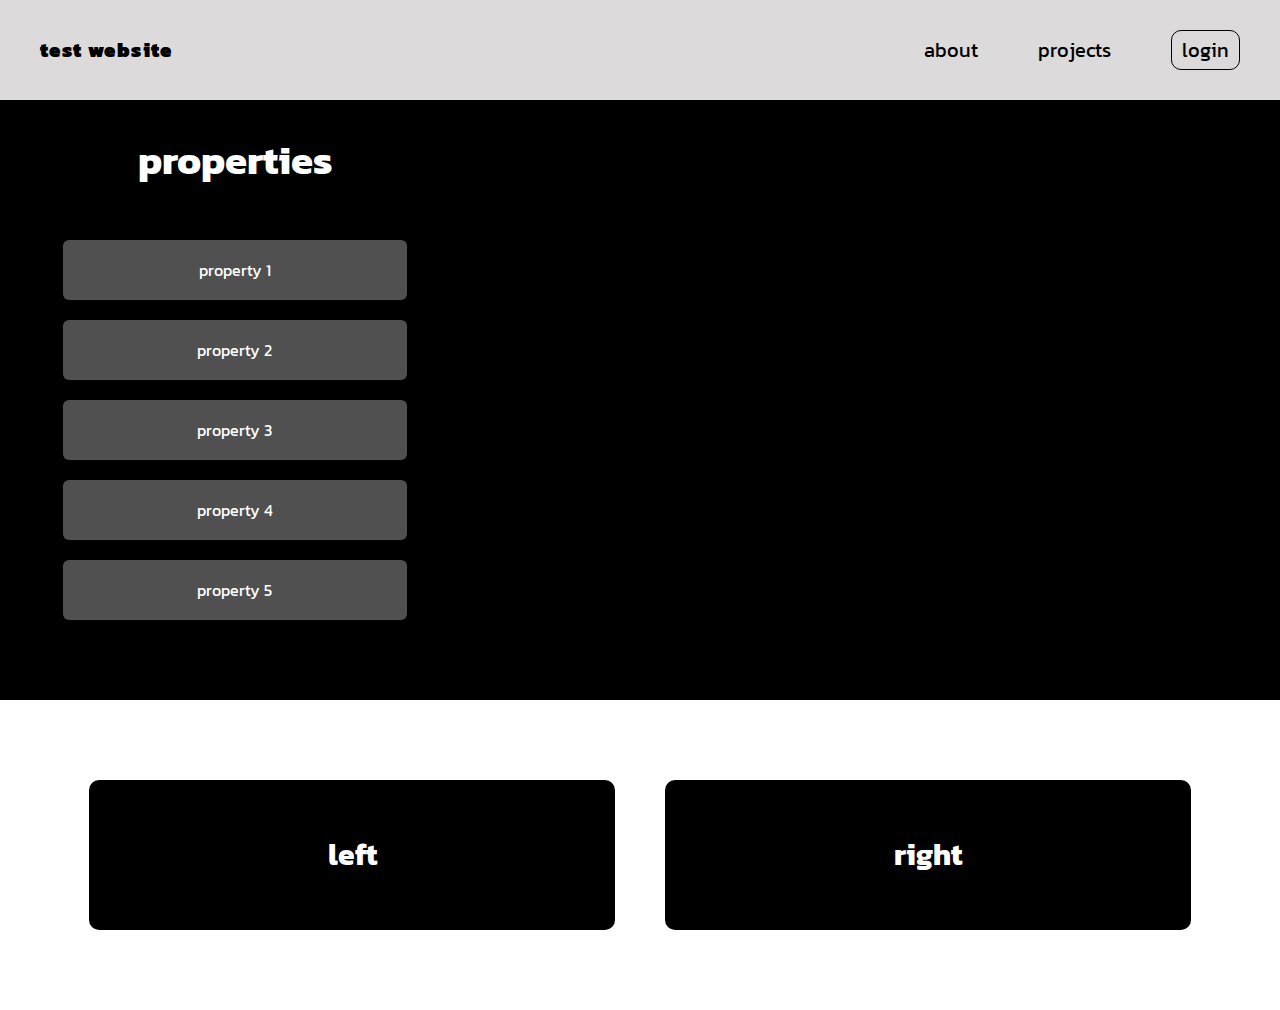
==== about.html @ 1cdd77e1 "added pages and adapted css" ====
<!DOCTYPE html>
<html>
<head>
  <!-- <link rel="shortcut icon" href="./resources/logo/favicon_v2.png" type="image/x-icon"> -->
  <link href="https://fonts.googleapis.com/css2?family=Kanit:wght@300&display=swap" rel="stylesheet"> 
  <link rel="stylesheet" href="./css/reset.css">
  <link rel="stylesheet" href="./css/style.css">
  <!-- Google Tag Manager -->
  <script>(function(w,d,s,l,i){w[l]=w[l]||[];w[l].push({'gtm.start':
  new Date().getTime(),event:'gtm.js'});var f=d.getElementsByTagName(s)[0],
  j=d.createElement(s),dl=l!='dataLayer'?'&l='+l:'';j.async=true;j.src=
  'https://www.googletagmanager.com/gtm.js?id='+i+dl;f.parentNode.insertBefore(j,f);
  })(window,document,'script','dataLayer','GTM-T4XJWJ3');</script>
  <!-- End Google Tag Manager -->
  <script  src="./js/main.js" async></script>
  <title>Test Website - about</title>
</head>
<body>
  <!-- Google Tag Manager (noscript) -->
  <noscript><iframe src="https://www.googletagmanager.com/ns.html?id=GTM-T4XJWJ3"
  height="0" width="0" style="display:none;visibility:hidden"></iframe></noscript>
  <!-- End Google Tag Manager (noscript) -->

  <!-- Header -->
  <header>
    <a href="./index.html" id="logo">Test Website</a>
    <nav>
      <ul>
        <li class="nav-under"><a href="./about.html">about</a></li>
        <li class="nav-under"><a href="./projects.html">projects</a></li>
        <!-- <li class="nav-under"><a href="#">skills</a></li> -->
        <li class="nav-fill"><a href="./login.html" id="login">login</a></li>
      </ul>
    </nav>
  </header>

  <!-- main -->
  <main>
    <!-- map section -->
    <div id="map-section">
      <div id="list-area">
        <h1>properties</h1>
        <ul>
          <li class="property">property 1</li>
          <li class="property">property 2</li>
          <li class="property">property 3</li>
          <li class="property">property 4</li>
          <li class="property">property 5</li>
        </ul>
      </div>
      <iframe id="map" src="https://www.google.com/maps/embed?pb=!1m18!1m12!1m3!1d10635.51775777999!2d16.36151269381195!3d48.20893806744771!2m3!1f0!2f0!3f0!3m2!1i1024!2i768!4f13.1!3m3!1m2!1s0x476d0707a8bbef39%3A0xc8ed6608ddd25e9b!2sInnere%20Stadt%2C%201010%20Wien!5e0!3m2!1sde!2sat!4v1652383825508!5m2!1sde!2sat" allowfullscreen="" referrerpolicy="no-referrer-when-downgrade"></iframe>
    </div>

    <!-- features section -->
    <div id="features-section">
      <div class="feature" id="feature-1">
          <div class="content">
            <h2>left</h2>
          </div>
      </div>
      <div class="feature" id="feature-2">
          <div class="content">
            <h2>right</h2>
          </div>
      </div>
    </div>

  </main>
  
</body>

</html>
---- css/style.css ----
/* Universal Styles */
::-webkit-scrollbar {
  display: none;
}

html {
  font-family: 'Kanit', sans-serif;
  font-size: 20px;
  background-color: #000000;
  color:#dcdada;
}

@keyframes slideIn {
  0% { margin-left: -20rem; }
  100% { margin-left: 0; }
}

@keyframes fadeIn {
  0% { opacity: 0; }
  100% { opacity: 1; }
}

/* Header */

header {
  position: fixed;
  display: flex;
  justify-items: flex-end;
  padding: 0.5rem;
  z-index: 100;
  width: 100%;
  height: 4rem;
  background-color: #dcdada;
  color: #000000;
}

#logo {
  font-weight: 1000;
  padding: 1.5rem;
  flex: 1;
  text-transform: lowercase;
  letter-spacing: 0.07rem;
  text-align: left;
  animation: slideIn 2s;
}

header nav ul {
  display: flex;
  padding-right: 1rem;
}

nav li {
  padding: 1.5rem;
}

nav .nav-under :hover{
  text-decoration: underline;
}
nav .nav-fill :hover{
  background-color: #000000;
  color: #dcdada;
  transition: background-color 200ms ease-out;
  border: white solid 1px;
}

nav a {
  font-size: 1rem;
  color: #000000;
}

#login {
  padding: 0.2rem 0.5rem;
  border: solid 1.75px #000000;
  border-radius: 0.5rem;
}

/* main */

main {
  position: relative;
  top: 5rem; /* To offset for fixed header. */
}

h1 {
  padding: 2rem;
  text-align: center;
  color: #dcdada;
  font-size: 2rem;
}

#fadin-header {
  padding: 10rem;
  text-align: center;
  color: #dcdada;
  font-size: 2rem;
  animation: fadeIn 6s ease-in;
}

/* input section */

.button {
  border-radius: 0.5rem;
  padding: 0.2rem 0.6rem;
  border: none;
  font-size: 1rem;
  margin-top: 0.5rem;
  cursor: pointer;
  background-color: #dcdada;
}

.button:hover{
  background-color: #000000;
  color: #dcdada;
  transition: background-color 200ms ease-out;
  border: white solid 1px;
}

#login {
  padding: 0.2rem 0.5rem;
  border: solid 1.75px;
}

.input-section {
  display: flex;
  justify-content: center;
  top: 4rem;
  align-content: flex-start;
  color: #dcdada;
  font-size: 1rem;
}

#input-section-login {
  padding-bottom: 0rem;
}

#input {
  padding: 1rem;
  width: 50%;
  text-align: center;
}

#input label {
  padding-right: 5px;
}

.input-field {
  border-radius: 0.3rem;
  border: none;
  font-size: 1rem;
  width: 50%;
  padding: 0.2rem 0.5rem;
  font-size: 0.8rem;
  margin-top: 0.5rem;
  margin-bottom: 0.5rem;
}

/* map section */
#map-section {
  display: flex;
  justify-content: space-evenly;
  top: 4rem;
  align-content: flex-start;
  background-color: #000000;
  height: 30rem;
}

#list-area {
  background-color: #000000;
  font-size: 1rem;
  height: 95%;
  width: 30%;
  color: white;
}

#list-area h1 {
  text-align: center;
  color: #ffffff;
  padding-top: 2rem;
  font-weight: bold;
}

#list-area li {
  text-align: center;
  color: #ffffff;
  font-size: 0.8rem;
  padding: 1rem;
  border-radius: 0.3rem;
  background-color: #ffffff50;
  margin: 1rem;
  line-height: 1rem;
  cursor: pointer;
  transition: all 200ms ease-out;
}

#list-area li:hover {
  background-color: #ffffff80;
  color: #000000;
}

#map {
  width: 60%;
  height: 63%;
  right: 5%;
  border-radius: 0.5rem;
  padding-top: 7rem;
  z-index: 1000;
}

/* feature section */

#features-section {
  display: flex;
  justify-content: space-between;
  padding: 4rem 5%;
  background-color: #ffffff;
  max-width: 100%;
}

.feature {
  flex: 1;
  padding: 2rem;
  margin: 0px 1.25rem;
  text-align: center;
  background-color: #000000;
  color: #ffffff;
  border-radius: 0.5rem;
  transition: all 200ms ease-out;
  cursor: pointer;
}

.feature:hover {
  background-color: #00000080;
  color: #000000;
}

.feature img {
  width: 80%;
  max-height: 15rem;
  object-position: 0% 100%;
  overflow: hidden;
  margin: 1rem auto;
  border-radius: 0.5rem;
}

.feature .content {
  padding: 1rem 0;
}

.feature h2 {
  font-size: 1.5rem;
  font-weight: bold;
}

.feature h3 {
  font-size: 1rem;
  line-height: 1.2;
  font-weight: 300;
}

/* Footer */

footer {
  display: block;
  position: absolute;
  bottom: 0;
  z-index: 1000;
  background-color: #000000;
  padding: 0.5rem;
  font-size: .75rem;
  color: #dcdada;
}
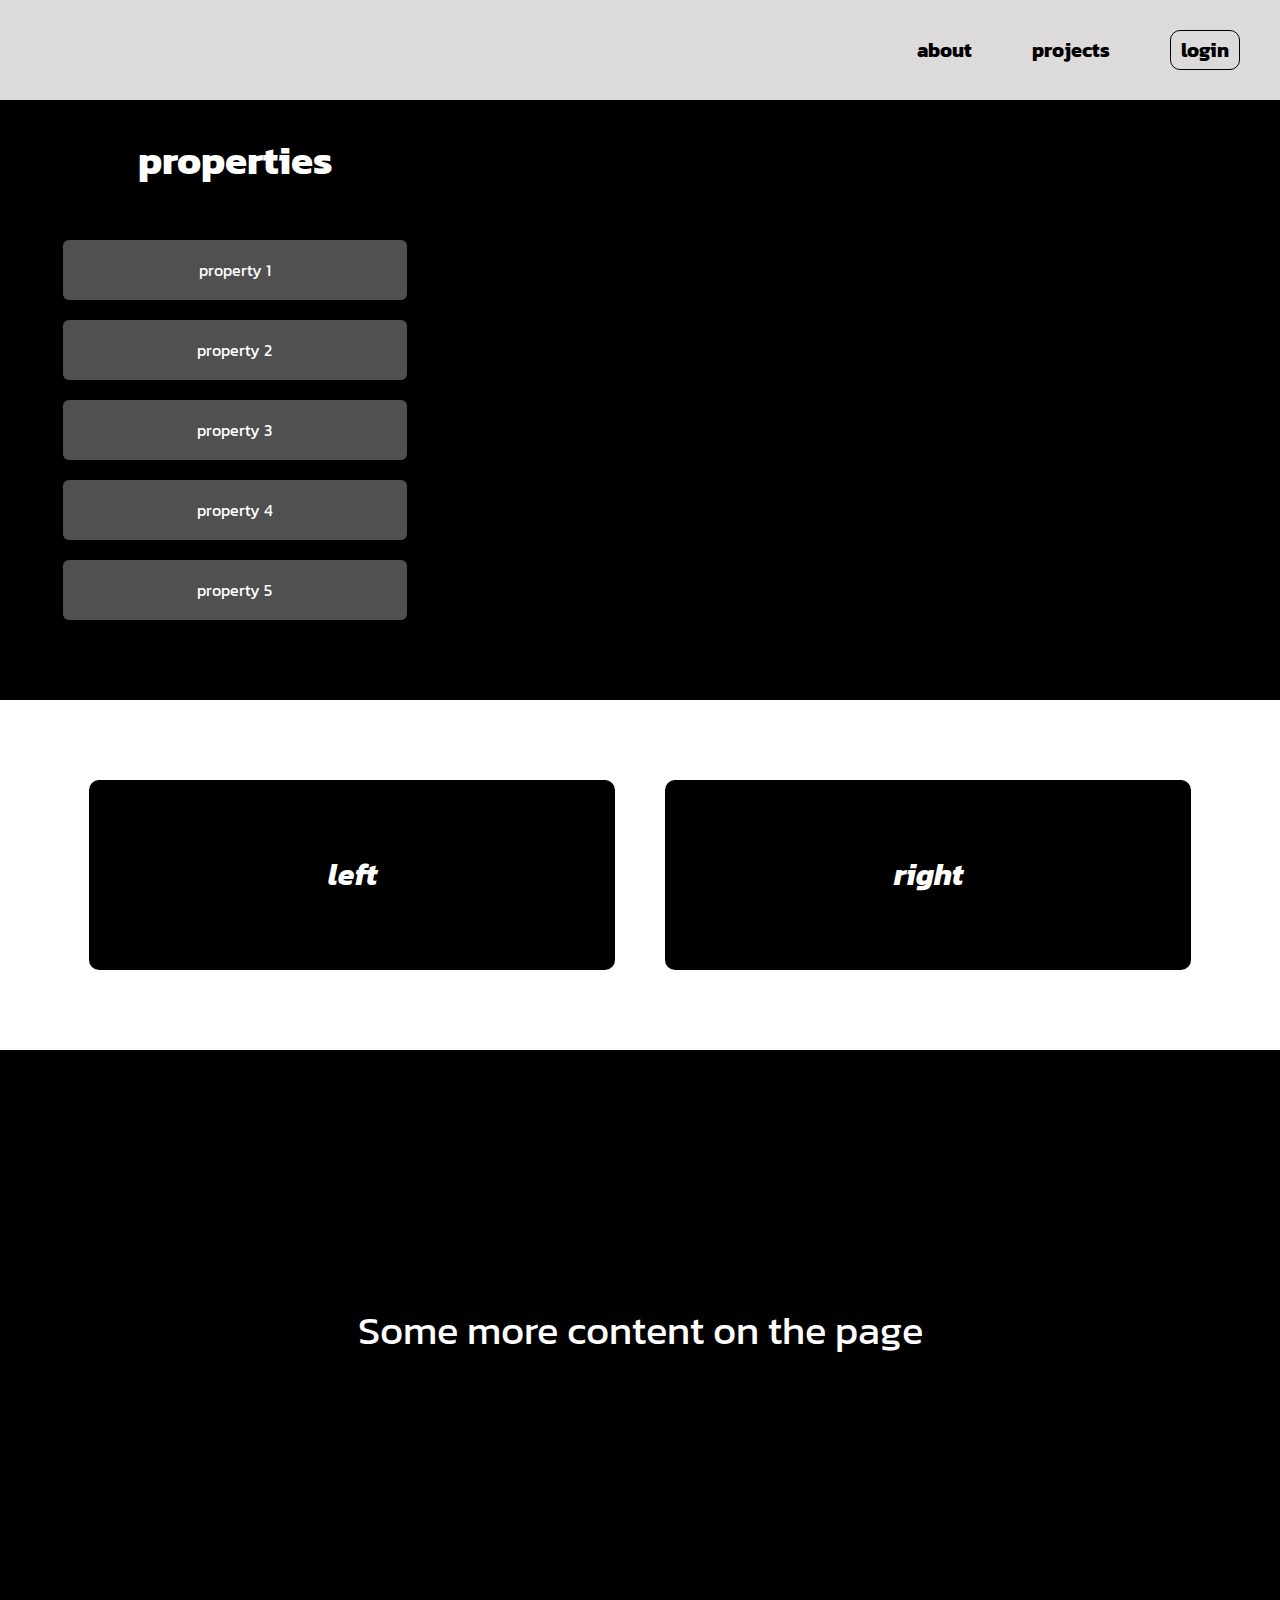
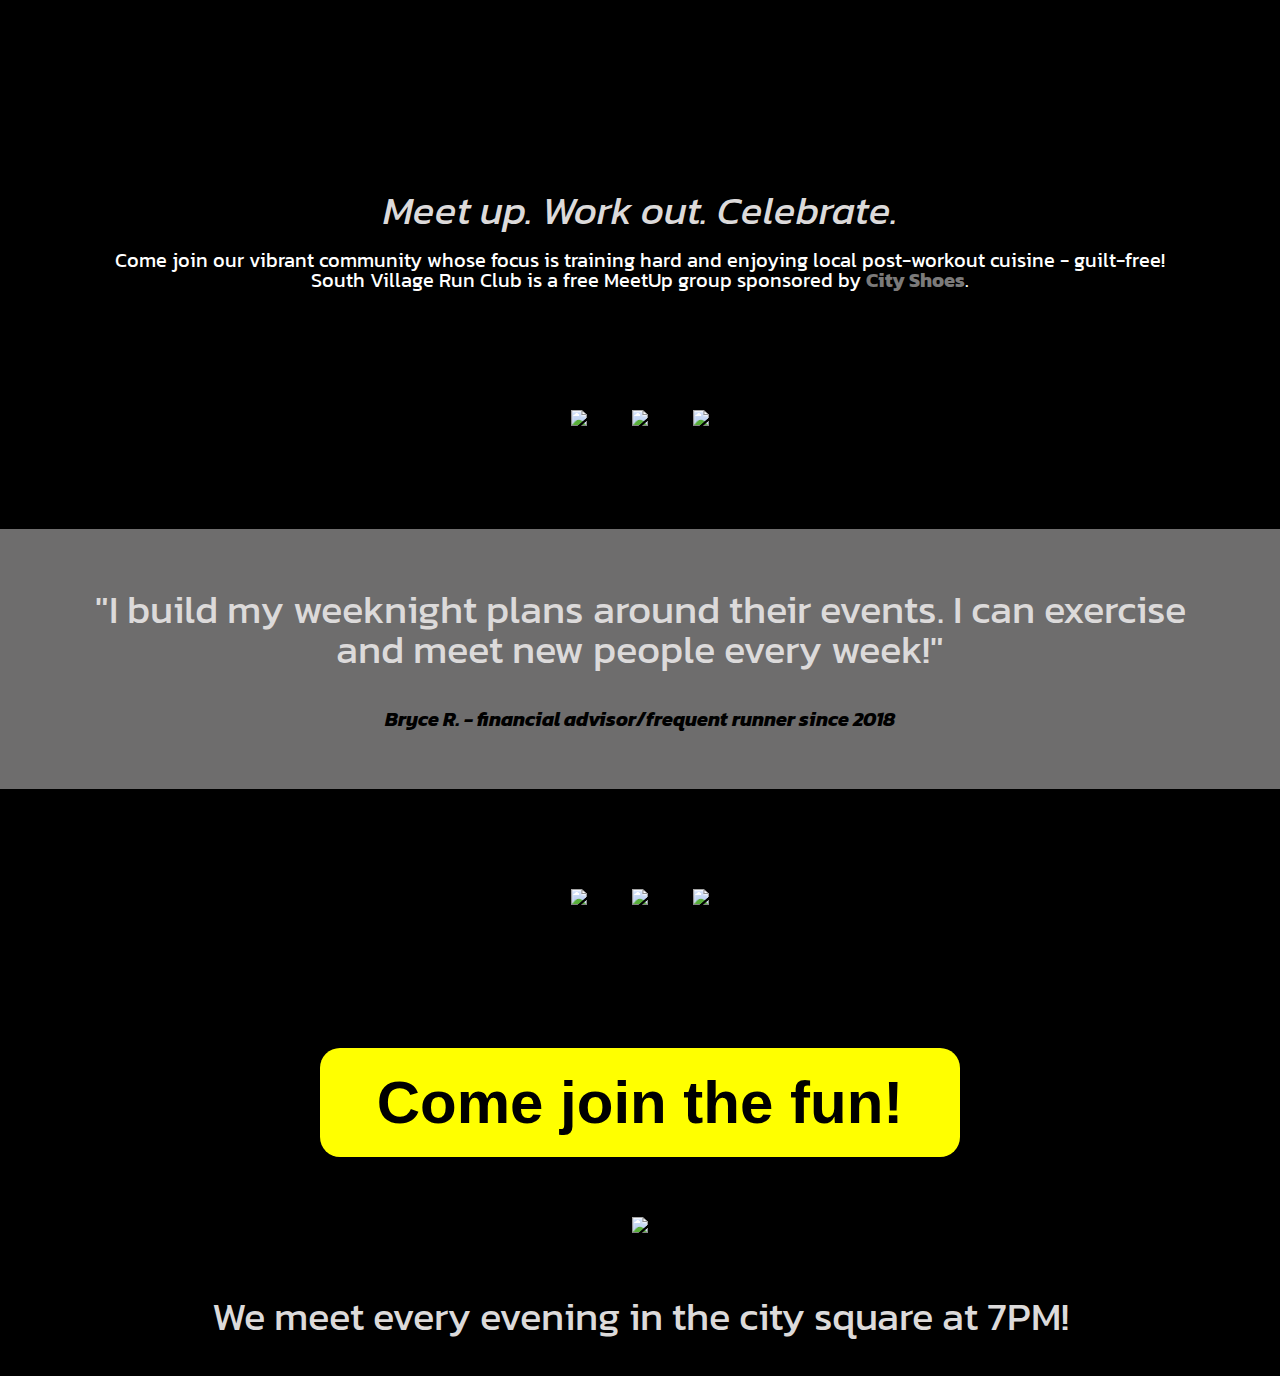
==== commit 9a352d4d: "changes to page appearance" ====
--- a/about.html
+++ b/about.html
@@ -65,8 +65,43 @@
       </div>
     </div>
 
+    <!-- Additional content -->
+    <div class="intro">
+      <h1>Some more content on the page</h1>
+    </div>
+
+    <div class="summary">
+      <h2>Meet up. Work out. Celebrate.</h2>
+      <p>Come join our vibrant community whose focus is training hard and enjoying local post-workout cuisine - guilt-free!</p>
+      <p>South Village Run Club is a free MeetUp group sponsored by <a id="shoes" href="">City Shoes</a>.</p>
+    </div>
+
+    <div class="photos">
+      <img src="https://codecademy-content.s3.amazonaws.com/PRO/independent-practice-projects/responsive-club-site/img/tunnel-runners.jpg" />
+      <img src="https://codecademy-content.s3.amazonaws.com/PRO/independent-practice-projects/responsive-club-site/img/meetup-wine.jpg" />
+      <img src="https://codecademy-content.s3.amazonaws.com/PRO/independent-practice-projects/responsive-club-site/img/runners-grayscale.jpg" />
+    </div>
+
+    <div class="testimonial">
+      <h1>"I build my weeknight plans around their events. I can exercise and meet new people every week!"</h1>
+      <p>Bryce R. - financial advisor/frequent runner since 2018</p>
+    </div>
+
+    <div class="photos">
+      <img src="https://codecademy-content.s3.amazonaws.com/PRO/independent-practice-projects/responsive-club-site/img/coffeshop.jpg" />
+      <img src="https://codecademy-content.s3.amazonaws.com/PRO/independent-practice-projects/responsive-club-site/img/marathon-runners.jpg" />
+      <img src="https://codecademy-content.s3.amazonaws.com/PRO/independent-practice-projects/responsive-club-site/img/hangouts.jpg" />
+    </div>
+
+    <div class="photos">
+      <input id="signup-button" type="submit" value="Come join the fun!">
+      <br>
+      <img id="tracking-pic" src="https://codecademy-content.s3.amazonaws.com/PRO/independent-practice-projects/responsive-club-site/img/runners-church.jpg" />
+      <h1>We meet every evening in the city square at 7PM!</h1>
+    </div>
+
   </main>
   
 </body>
 
-</html>
+</html>--- a/css/style.css
+++ b/css/style.css
@@ -115,6 +115,29 @@
   border: white solid 1px;
 }
 
+#signup-button {
+  border-radius: 1rem;
+  padding: 1rem 2rem;
+  width: 50%;
+  border: none;
+  font-size: 3rem;
+  margin: 2rem;
+  cursor: pointer;
+  background-color:yellow;
+  font-weight: bold;
+}
+
+#signup-button:hover {
+  border-radius: 1rem;
+  padding: 1rem 2rem;
+  width: 50%;
+  border: none;
+  font-size: 3rem;
+  margin: 2rem;
+  cursor: pointer;
+  background-color:#dcdada;
+  font-weight: bold;
+}
 #login {
   padding: 0.2rem 0.5rem;
   border: solid 1.75px;
@@ -242,6 +265,10 @@
   border-radius: 0.5rem;
 }
 
+a {
+  color:#dcdada90;
+  font-weight: bold;
+}
 .feature .content {
   padding: 1rem 0;
 }
@@ -255,6 +282,80 @@
   font-size: 1rem;
   line-height: 1.2;
   font-weight: 300;
+}
+
+/* Additional content */
+
+.intro {
+  height: 30rem;
+  padding-top: 1rem;
+  background-image: url("https://codecademy-content.s3.amazonaws.com/PRO/independent-practice-projects/responsive-club-site/img/runner-splash.jpg");
+  background-position: center;
+  background-repeat: none;
+}
+
+.intro img {
+  width: 15rem;
+  display: block;
+  margin: auto;
+  margin-top: 5rem;
+}
+
+h2 {
+  font-style: italic;
+  text-align: center;
+  padding: 1rem;
+  font-size: 2rem;
+}
+
+.intro h1 {
+  color: white;
+  font-size: 2rem;
+  margin-top: 10rem;
+  padding: 2rem;
+  background-color: rgba(0.5, 0.5, 0.5, 0.5);
+  text-align: center;
+}
+
+.summary,
+.testimonial,
+.photos,
+.meetup {
+  margin: 4rem auto;
+  text-align: center;
+}
+
+.summary {
+  padding: 1rem;
+}
+
+.summary p {
+  color: white;
+}
+
+.photos {
+  text-align: center;
+}
+
+img {
+  padding: 1rem;
+  border-radius: 5%;
+  max-width: 50%;
+  height: auto;
+}
+
+.testimonial {
+  background-color: #dcdada80;
+  height: 12rem;
+  padding: 0 1rem;
+  padding-top: 1rem;
+  color: black;
+  text-align: center;
+}
+
+.testimonial p {
+  font-style: italic;
+  font-weight: bold;
 }
 
 /* Footer */
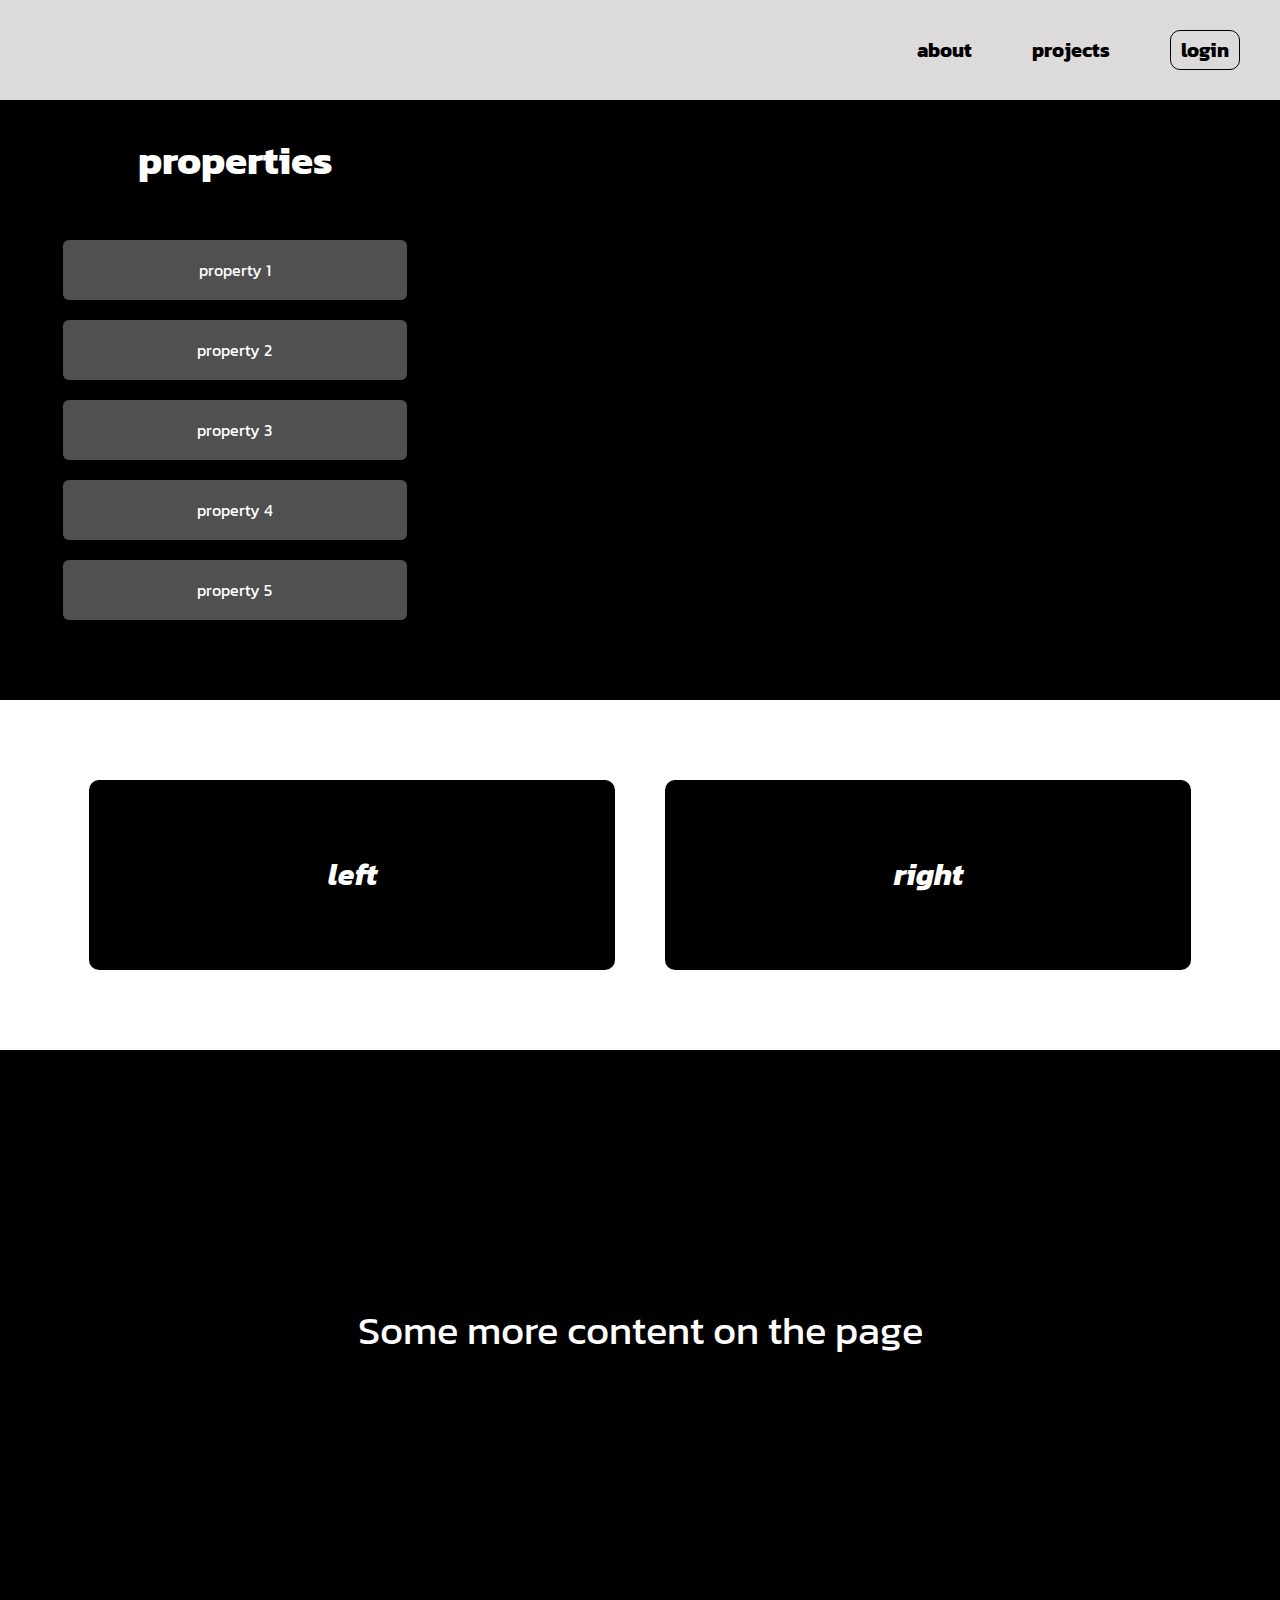
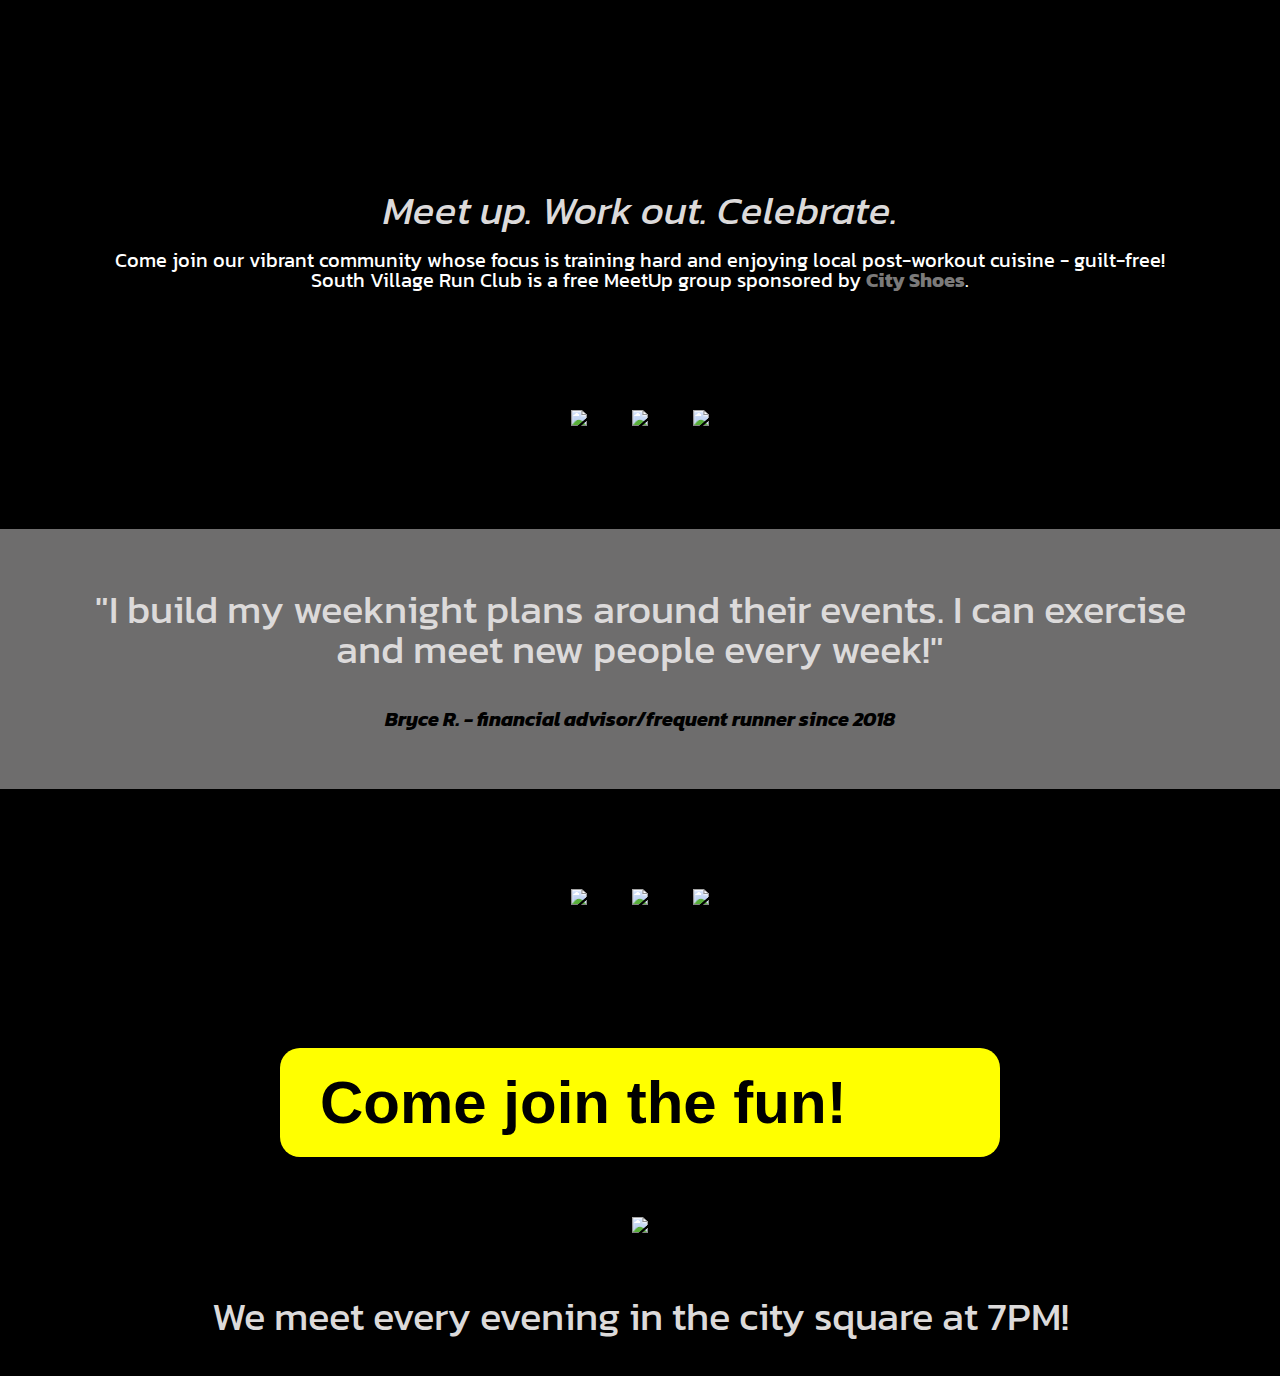
==== commit 44e810ce: "added dataLayer.push()" ====
--- a/about.html
+++ b/about.html
@@ -94,7 +94,7 @@
     </div>
 
     <div class="photos">
-      <input id="signup-button" type="submit" value="Come join the fun!">
+      <input id="signup-button" onclick="dataLayer.push({'conversion_type': 'signup_meeting'});" value="Come join the fun!">
       <br>
       <img id="tracking-pic" src="https://codecademy-content.s3.amazonaws.com/PRO/independent-practice-projects/responsive-club-site/img/runners-church.jpg" />
       <h1>We meet every evening in the city square at 7PM!</h1>
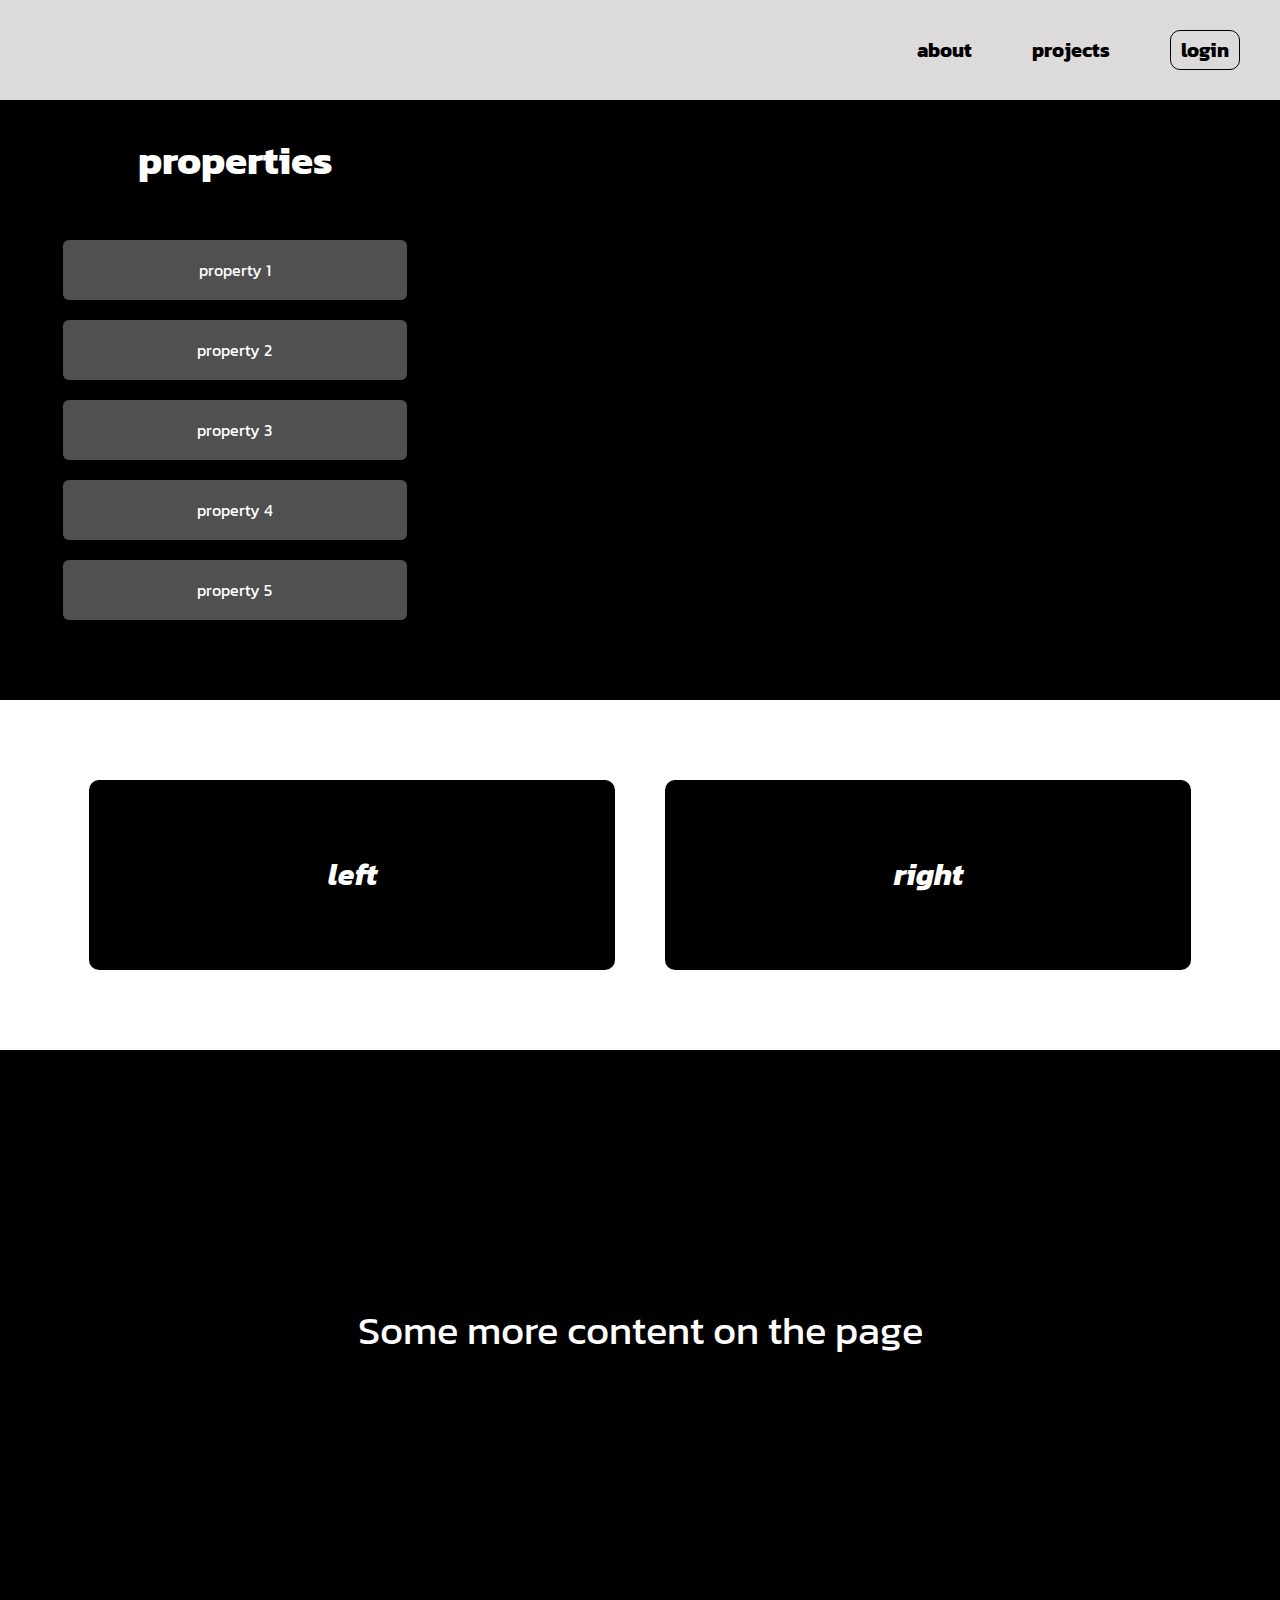
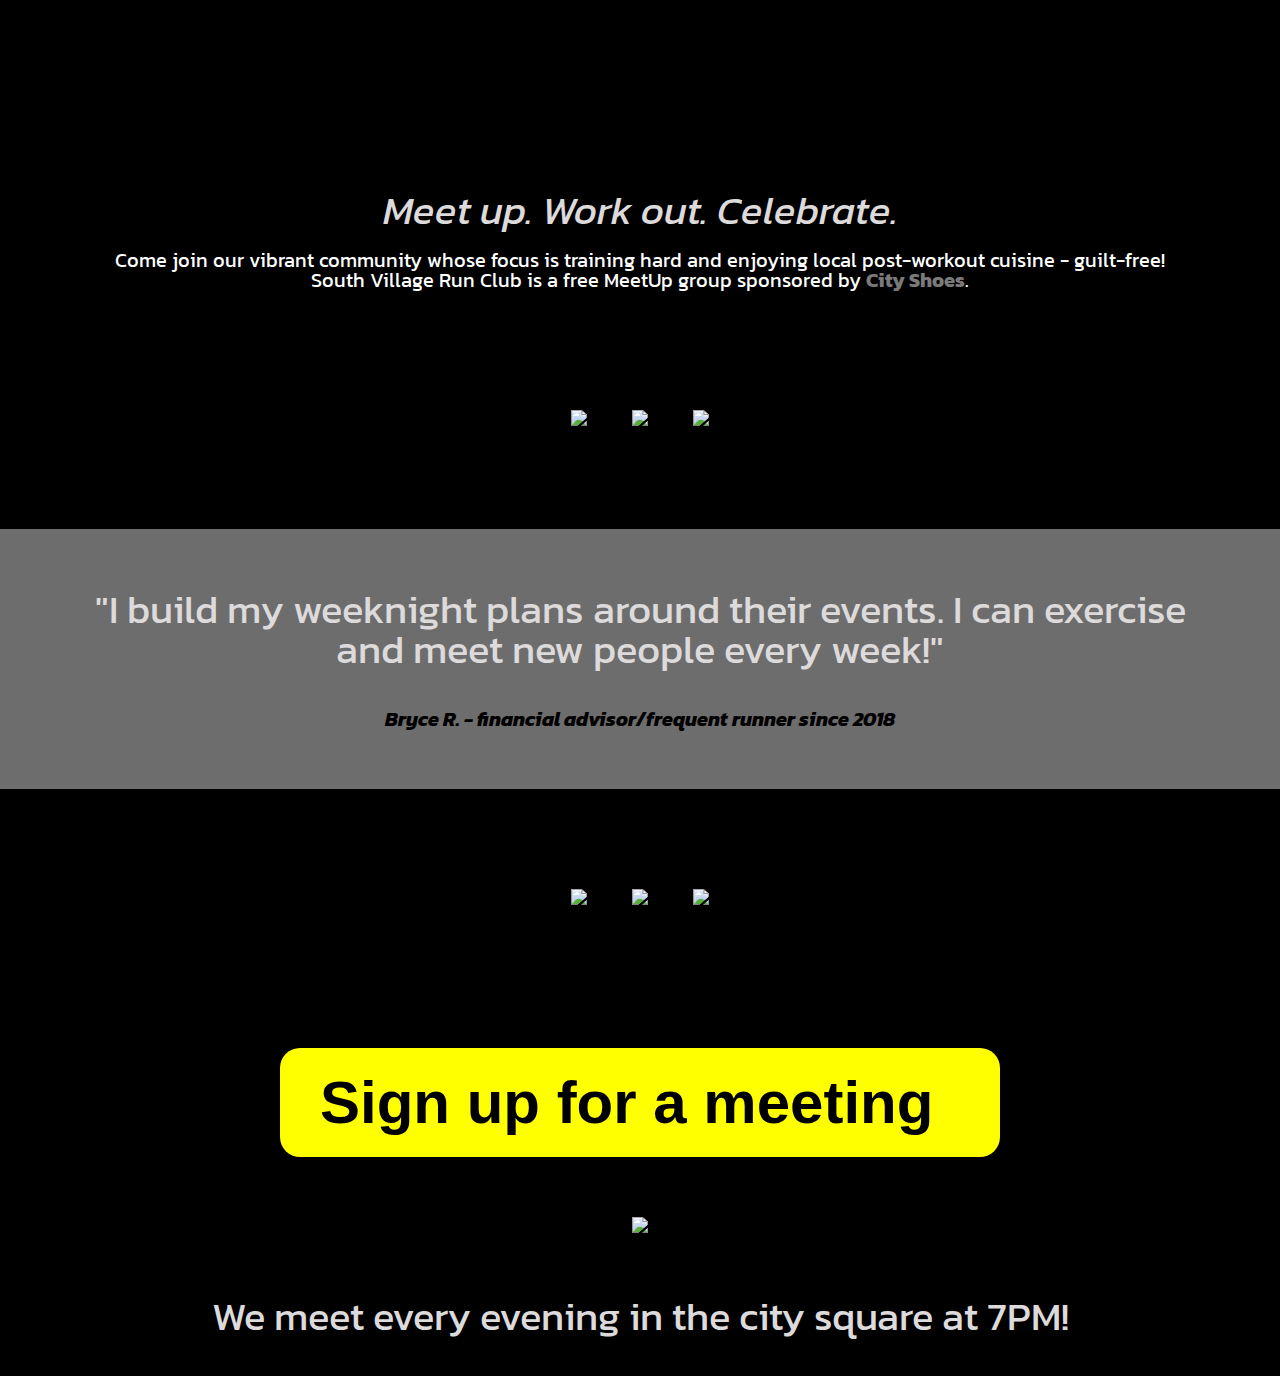
==== commit 393483f1: "change button text (for real)" ====
--- a/about.html
+++ b/about.html
@@ -94,7 +94,7 @@
     </div>
 
     <div class="photos">
-      <input id="signup-button" onclick="dataLayer.push({'conversion_type': 'signup_meeting'});" value="Come join the fun!">
+      <input id="signup-button" onclick="dataLayer.push({'conversion_type': 'signup_meeting'});" value="Sign up for a meeting">
       <br>
       <img id="tracking-pic" src="https://codecademy-content.s3.amazonaws.com/PRO/independent-practice-projects/responsive-club-site/img/runners-church.jpg" />
       <h1>We meet every evening in the city square at 7PM!</h1>
--- a/css/style.css
+++ b/css/style.css
@@ -106,6 +106,7 @@
   margin-top: 0.5rem;
   cursor: pointer;
   background-color: #dcdada;
+  text-align: center;
 }
 
 .button:hover{
